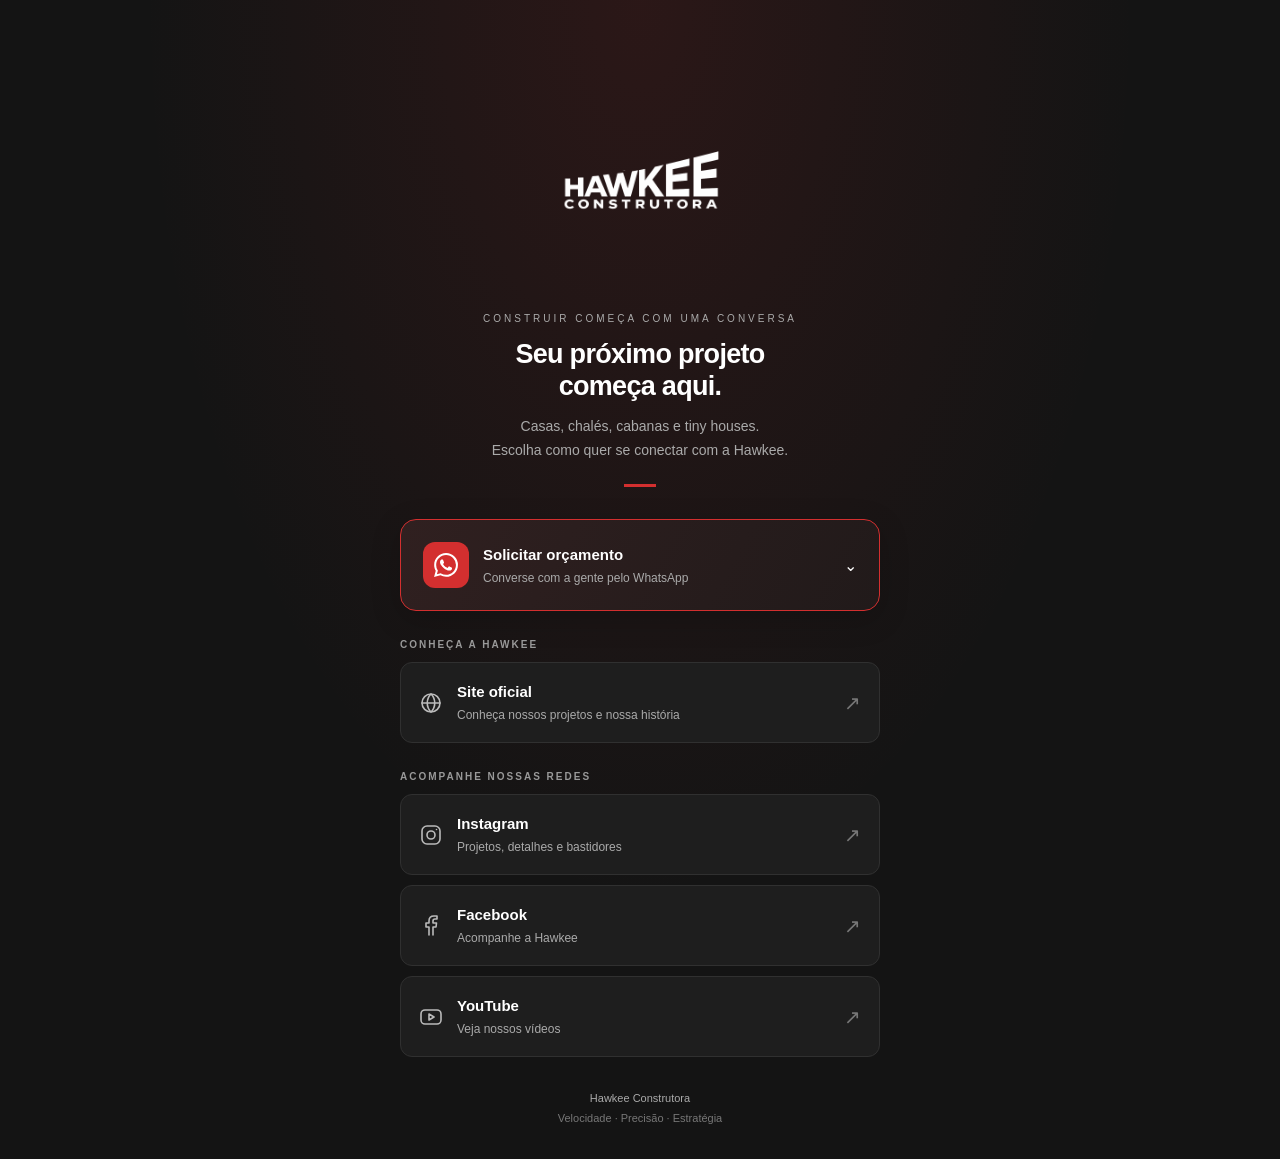
==== links-hawkee/index.html @ 6ddd656e "Add files via upload" ====
<!doctype html>
<html lang="pt-BR"><head><meta charset="utf-8"><meta name="viewport" content="width=device-width,initial-scale=1"><meta name="robots" content="noindex,follow"><meta name="description" content="Converse com a Hawkee Construtora, solicite um orçamento e acompanhe nossas redes sociais."><title>Hawkee Construtora | Links oficiais</title><link rel="icon" href="/img/favicon.png"><style>
*{box-sizing:border-box}body{margin:0;background:#141414;color:#fff;font-family:Arial,Helvetica,sans-serif;min-height:100vh;background-image:radial-gradient(ellipse at 50% 0,rgba(211,47,47,.12),transparent 55%)}main{width:min(100% - 40px,480px);margin:auto;padding:54px 0 30px}header{text-align:center;margin-bottom:32px}.logo{width:230px;max-width:80%;height:auto;filter:brightness(0) invert(1)}.eyebrow{font-size:10px;text-transform:uppercase;letter-spacing:3px;color:#aaa;margin:25px 0 14px}h1{font-size:27px;line-height:1.2;letter-spacing:-.7px;margin:0 0 12px}header p{color:#aaa;font-size:14px;line-height:1.7;margin:0}.accent{width:32px;height:3px;background:#d32f2f;margin:22px auto 0}.budget{border:1px solid #d32f2f;border-radius:16px;background:linear-gradient(120deg,#302020,#211a1a);overflow:hidden;box-shadow:0 8px 30px #0003}summary{list-style:none;cursor:pointer;display:flex;align-items:center;gap:14px;padding:22px}summary::-webkit-details-marker{display:none}summary .wa{color:#fff;background:#d32f2f;border-radius:12px;padding:11px;display:flex;flex-shrink:0}svg{width:24px;height:24px}.wa svg,.contact svg{fill:currentColor}strong{font-size:15px;display:block;line-height:1.4}small{display:block;font-size:12px;color:#aaa;line-height:1.5;margin-top:4px}.chevron{margin-left:auto;transition:transform .2s}details[open] .chevron{transform:rotate(180deg)}.contacts{padding:0 16px 16px;display:grid;gap:8px}.contact{display:flex;gap:12px;align-items:center;background:#171717;border:1px solid #393030;padding:14px;border-radius:10px;color:white;text-decoration:none}.contact svg{color:#54d58b;width:22px;flex-shrink:0}.contact>span:last-child{margin-left:auto}.contact:hover{border-color:#54d58b}h2{font-size:10px;letter-spacing:2px;text-transform:uppercase;color:#999;margin:28px 0 12px}.link{display:flex;align-items:center;gap:14px;padding:18px;background:#1e1e1e;border:1px solid #303030;border-radius:12px;color:white;text-decoration:none;margin-bottom:10px;transition:border-color .2s,background .2s}.icon{display:flex;color:#bbb}.arrow{margin-left:auto;color:#777;font-size:20px}.link:hover{border-color:#d32f2f;background:#252020}a:focus-visible,summary:focus-visible{outline:2px solid #fff;outline-offset:4px}footer{text-align:center;font-size:11px;line-height:1.8;color:#777;margin-top:32px}footer b{font-weight:400;color:#aaa} @media(max-width:360px){main{width:calc(100% - 28px);padding-top:32px}summary{padding:17px;gap:10px}strong{font-size:14px}h1{font-size:24px}}@media(prefers-reduced-motion:reduce){*{transition:none!important}}
</style></head><body><main><header><img class="logo" src="/img/Hawkee%20-%20Logomarca2.png" alt="Hawkee Construtora"><div class="eyebrow">Construir começa com uma conversa</div><h1>Seu próximo projeto<br>começa aqui.</h1><p>Casas, chalés, cabanas e tiny houses.<br>Escolha como quer se conectar com a Hawkee.</p><div class="accent"></div></header>
<details class="budget"><summary><span class="wa"><svg aria-hidden="true" viewBox="0 0 24 24"><path d="M17.472 14.382c-.297-.149-1.758-.867-2.03-.967-.273-.099-.471-.148-.67.15-.197.297-.767.966-.94 1.164-.173.199-.347.223-.644.075-.297-.15-1.255-.463-2.39-1.475-.883-.788-1.48-1.761-1.653-2.059-.173-.297-.018-.458.13-.606.134-.133.298-.347.446-.52.149-.174.198-.298.298-.497.099-.198.05-.371-.025-.52-.075-.149-.669-1.612-.916-2.207-.242-.579-.487-.5-.669-.51a12.8 12.8 0 0 0-.57-.01c-.198 0-.52.074-.792.372-.272.297-1.04 1.016-1.04 2.479 0 1.462 1.065 2.875 1.213 3.074.149.198 2.096 3.2 5.077 4.487.709.306 1.262.489 1.694.625.712.227 1.36.195 1.871.118.571-.085 1.758-.719 2.006-1.413.248-.694.248-1.289.173-1.413-.074-.124-.272-.198-.57-.347m-5.421 7.403h-.004a9.87 9.87 0 0 1-5.031-1.378l-.361-.214-3.741.982.998-3.648-.235-.374a9.86 9.86 0 0 1-1.51-5.26c.001-5.45 4.436-9.884 9.888-9.884 2.64 0 5.122 1.03 6.988 2.898a9.825 9.825 0 0 1 2.893 6.994c-.003 5.45-4.437 9.884-9.885 9.884m8.413-18.297A11.815 11.815 0 0 0 12.05 0C5.495 0 .16 5.335.157 11.892c0 2.096.547 4.142 1.588 5.945L.057 24l6.305-1.654a11.882 11.882 0 0 0 5.683 1.448h.005c6.554 0 11.89-5.335 11.893-11.893a11.821 11.821 0 0 0-3.48-8.413Z"/></svg></span><span><strong>Solicitar orçamento</strong><small>Converse com a gente pelo WhatsApp</small></span><span class="chevron" aria-hidden="true">⌄</span></summary><div class="contacts"><a class="contact" href="https://wa.me/5548988520939?text=Ol%C3%A1%21%20Vim%20pela%20p%C3%A1gina%20de%20links%20da%20Hawkee%20e%20gostaria%20de%20solicitar%20um%20or%C3%A7amento." target="_blank" rel="noopener noreferrer"><svg aria-hidden="true" viewBox="0 0 24 24"><path d="M17.472 14.382c-.297-.149-1.758-.867-2.03-.967-.273-.099-.471-.148-.67.15-.197.297-.767.966-.94 1.164-.173.199-.347.223-.644.075-.297-.15-1.255-.463-2.39-1.475-.883-.788-1.48-1.761-1.653-2.059-.173-.297-.018-.458.13-.606.134-.133.298-.347.446-.52.149-.174.198-.298.298-.497.099-.198.05-.371-.025-.52-.075-.149-.669-1.612-.916-2.207-.242-.579-.487-.5-.669-.51a12.8 12.8 0 0 0-.57-.01c-.198 0-.52.074-.792.372-.272.297-1.04 1.016-1.04 2.479 0 1.462 1.065 2.875 1.213 3.074.149.198 2.096 3.2 5.077 4.487.709.306 1.262.489 1.694.625.712.227 1.36.195 1.871.118.571-.085 1.758-.719 2.006-1.413.248-.694.248-1.289.173-1.413-.074-.124-.272-.198-.57-.347m-5.421 7.403h-.004a9.87 9.87 0 0 1-5.031-1.378l-.361-.214-3.741.982.998-3.648-.235-.374a9.86 9.86 0 0 1-1.51-5.26c.001-5.45 4.436-9.884 9.888-9.884 2.64 0 5.122 1.03 6.988 2.898a9.825 9.825 0 0 1 2.893 6.994c-.003 5.45-4.437 9.884-9.885 9.884m8.413-18.297A11.815 11.815 0 0 0 12.05 0C5.495 0 .16 5.335.157 11.892c0 2.096.547 4.142 1.588 5.945L.057 24l6.305-1.654a11.882 11.882 0 0 0 5.683 1.448h.005c6.554 0 11.89-5.335 11.893-11.893a11.821 11.821 0 0 0-3.48-8.413Z"/></svg><span><strong>Falar com Patrick</strong><small>(48) 98852-0939</small></span><span aria-hidden="true">↗</span></a><a class="contact" href="https://wa.me/5548988682569?text=Ol%C3%A1%21%20Vim%20pela%20p%C3%A1gina%20de%20links%20da%20Hawkee%20e%20gostaria%20de%20solicitar%20um%20or%C3%A7amento." target="_blank" rel="noopener noreferrer"><svg aria-hidden="true" viewBox="0 0 24 24"><path d="M17.472 14.382c-.297-.149-1.758-.867-2.03-.967-.273-.099-.471-.148-.67.15-.197.297-.767.966-.94 1.164-.173.199-.347.223-.644.075-.297-.15-1.255-.463-2.39-1.475-.883-.788-1.48-1.761-1.653-2.059-.173-.297-.018-.458.13-.606.134-.133.298-.347.446-.52.149-.174.198-.298.298-.497.099-.198.05-.371-.025-.52-.075-.149-.669-1.612-.916-2.207-.242-.579-.487-.5-.669-.51a12.8 12.8 0 0 0-.57-.01c-.198 0-.52.074-.792.372-.272.297-1.04 1.016-1.04 2.479 0 1.462 1.065 2.875 1.213 3.074.149.198 2.096 3.2 5.077 4.487.709.306 1.262.489 1.694.625.712.227 1.36.195 1.871.118.571-.085 1.758-.719 2.006-1.413.248-.694.248-1.289.173-1.413-.074-.124-.272-.198-.57-.347m-5.421 7.403h-.004a9.87 9.87 0 0 1-5.031-1.378l-.361-.214-3.741.982.998-3.648-.235-.374a9.86 9.86 0 0 1-1.51-5.26c.001-5.45 4.436-9.884 9.888-9.884 2.64 0 5.122 1.03 6.988 2.898a9.825 9.825 0 0 1 2.893 6.994c-.003 5.45-4.437 9.884-9.885 9.884m8.413-18.297A11.815 11.815 0 0 0 12.05 0C5.495 0 .16 5.335.157 11.892c0 2.096.547 4.142 1.588 5.945L.057 24l6.305-1.654a11.882 11.882 0 0 0 5.683 1.448h.005c6.554 0 11.89-5.335 11.893-11.893a11.821 11.821 0 0 0-3.48-8.413Z"/></svg><span><strong>Falar com Vinícius</strong><small>(48) 98868-2569</small></span><span aria-hidden="true">↗</span></a></div></details>
<h2>Conheça a Hawkee</h2><a class="link" href="https://www.hawkeesc.com.br" target="_blank" rel="noopener noreferrer"><span class="icon"><svg aria-hidden="true" viewBox="0 0 24 24" fill="none" stroke="currentColor" stroke-width="1.6" stroke-linecap="round" stroke-linejoin="round"><circle cx="12" cy="12" r="9"/><path d="M3 12h18M12 3c5 5 5 13 0 18-5-5-5-13 0-18Z"/></svg></span><span><strong>Site oficial</strong><small>Conheça nossos projetos e nossa história</small></span><span class="arrow" aria-hidden="true">↗</span></a>
<h2>Acompanhe nossas redes</h2><a class="link" href="https://www.instagram.com/hawkeebrasil/" target="_blank" rel="noopener noreferrer"><span class="icon"><svg aria-hidden="true" viewBox="0 0 24 24" fill="none" stroke="currentColor" stroke-width="1.6" stroke-linecap="round" stroke-linejoin="round"><rect x="3" y="3" width="18" height="18" rx="5"/><circle cx="12" cy="12" r="4"/><path d="M17.5 6.5h.01"/></svg></span><span><strong>Instagram</strong><small>Projetos, detalhes e bastidores</small></span><span class="arrow" aria-hidden="true">↗</span></a><a class="link" href="https://www.facebook.com/hawkeeconstrutora" target="_blank" rel="noopener noreferrer"><span class="icon"><svg aria-hidden="true" viewBox="0 0 24 24" fill="none" stroke="currentColor" stroke-width="1.6" stroke-linecap="round" stroke-linejoin="round"><path d="M14 21v-8h3l.5-4H14V7c0-1 .5-2 2-2h2V2h-3c-3 0-5 2-5 5v2H7v4h3v8"/></svg></span><span><strong>Facebook</strong><small>Acompanhe a Hawkee</small></span><span class="arrow" aria-hidden="true">↗</span></a><a class="link" href="https://www.youtube.com/@hawkeesc" target="_blank" rel="noopener noreferrer"><span class="icon"><svg aria-hidden="true" viewBox="0 0 24 24" fill="none" stroke="currentColor" stroke-width="1.6" stroke-linecap="round" stroke-linejoin="round"><rect x="2" y="5" width="20" height="14" rx="4"/><path d="m10 9 5 3-5 3Z"/></svg></span><span><strong>YouTube</strong><small>Veja nossos vídeos</small></span><span class="arrow" aria-hidden="true">↗</span></a>
<footer><b>Hawkee Construtora</b><br>Velocidade · Precisão · Estratégia</footer></main></body></html>
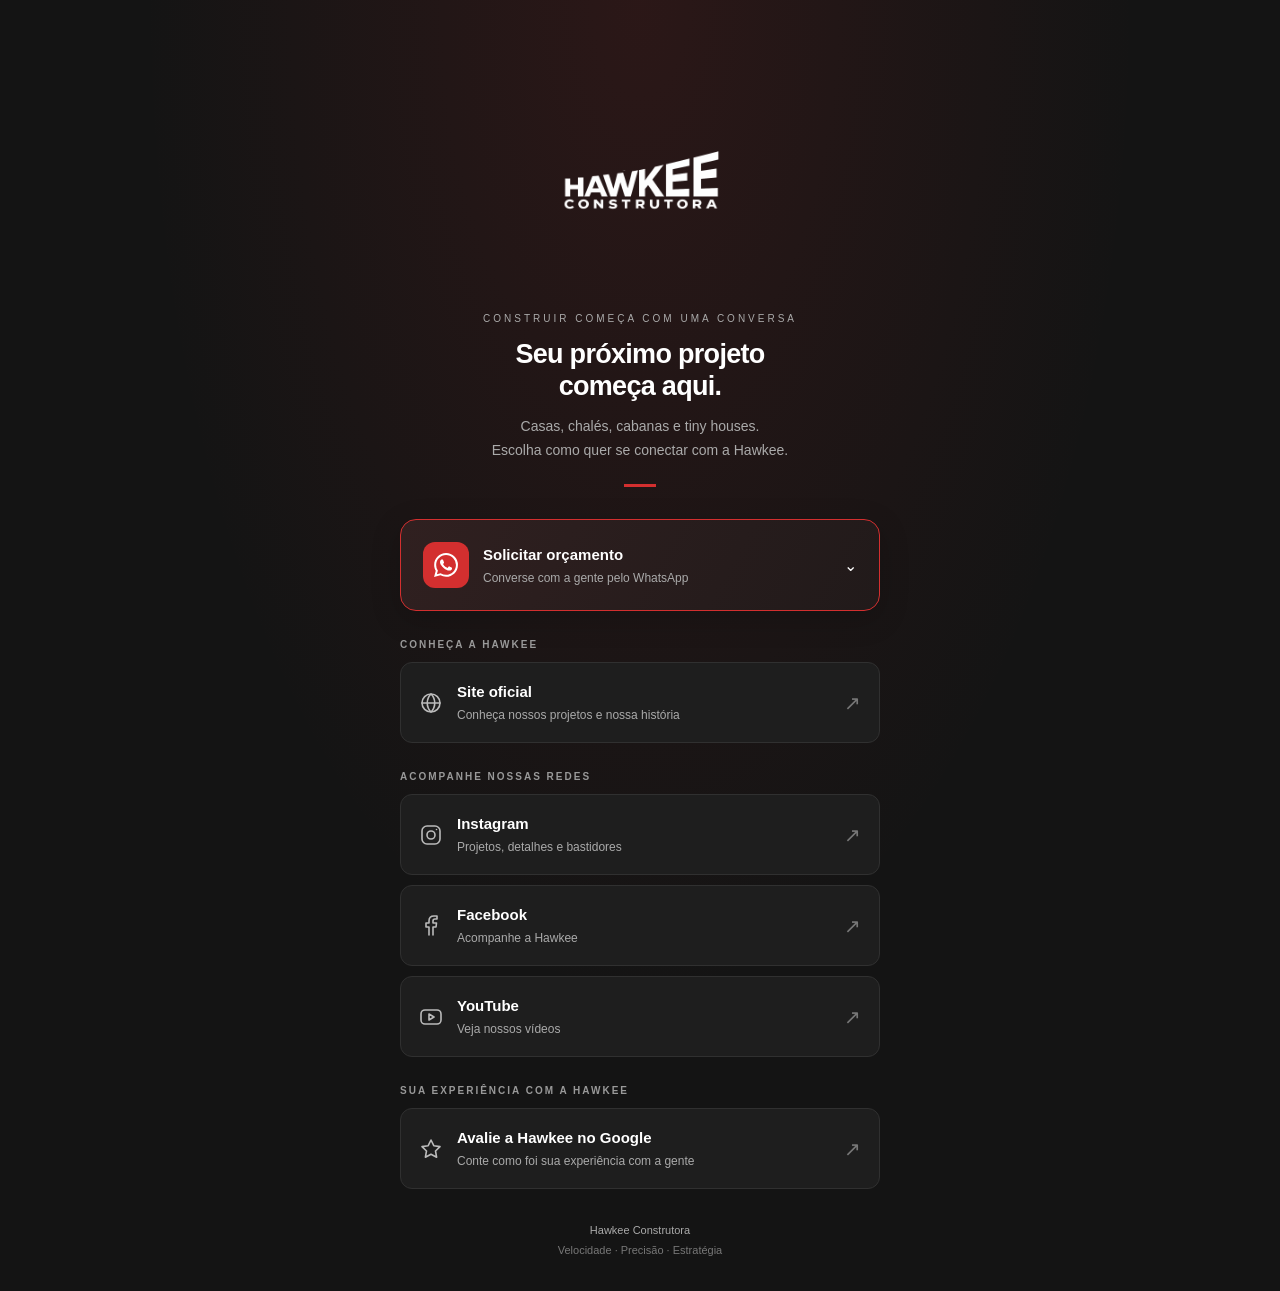
==== commit d7bbf87c: "Add files via upload" ====
--- a/links-hawkee/index.html
+++ b/links-hawkee/index.html
@@ -5,4 +5,4 @@
 <details class="budget"><summary><span class="wa"><svg aria-hidden="true" viewBox="0 0 24 24"><path d="M17.472 14.382c-.297-.149-1.758-.867-2.03-.967-.273-.099-.471-.148-.67.15-.197.297-.767.966-.94 1.164-.173.199-.347.223-.644.075-.297-.15-1.255-.463-2.39-1.475-.883-.788-1.48-1.761-1.653-2.059-.173-.297-.018-.458.13-.606.134-.133.298-.347.446-.52.149-.174.198-.298.298-.497.099-.198.05-.371-.025-.52-.075-.149-.669-1.612-.916-2.207-.242-.579-.487-.5-.669-.51a12.8 12.8 0 0 0-.57-.01c-.198 0-.52.074-.792.372-.272.297-1.04 1.016-1.04 2.479 0 1.462 1.065 2.875 1.213 3.074.149.198 2.096 3.2 5.077 4.487.709.306 1.262.489 1.694.625.712.227 1.36.195 1.871.118.571-.085 1.758-.719 2.006-1.413.248-.694.248-1.289.173-1.413-.074-.124-.272-.198-.57-.347m-5.421 7.403h-.004a9.87 9.87 0 0 1-5.031-1.378l-.361-.214-3.741.982.998-3.648-.235-.374a9.86 9.86 0 0 1-1.51-5.26c.001-5.45 4.436-9.884 9.888-9.884 2.64 0 5.122 1.03 6.988 2.898a9.825 9.825 0 0 1 2.893 6.994c-.003 5.45-4.437 9.884-9.885 9.884m8.413-18.297A11.815 11.815 0 0 0 12.05 0C5.495 0 .16 5.335.157 11.892c0 2.096.547 4.142 1.588 5.945L.057 24l6.305-1.654a11.882 11.882 0 0 0 5.683 1.448h.005c6.554 0 11.89-5.335 11.893-11.893a11.821 11.821 0 0 0-3.48-8.413Z"/></svg></span><span><strong>Solicitar orçamento</strong><small>Converse com a gente pelo WhatsApp</small></span><span class="chevron" aria-hidden="true">⌄</span></summary><div class="contacts"><a class="contact" href="https://wa.me/5548988520939?text=Ol%C3%A1%21%20Vim%20pela%20p%C3%A1gina%20de%20links%20da%20Hawkee%20e%20gostaria%20de%20solicitar%20um%20or%C3%A7amento." target="_blank" rel="noopener noreferrer"><svg aria-hidden="true" viewBox="0 0 24 24"><path d="M17.472 14.382c-.297-.149-1.758-.867-2.03-.967-.273-.099-.471-.148-.67.15-.197.297-.767.966-.94 1.164-.173.199-.347.223-.644.075-.297-.15-1.255-.463-2.39-1.475-.883-.788-1.48-1.761-1.653-2.059-.173-.297-.018-.458.13-.606.134-.133.298-.347.446-.52.149-.174.198-.298.298-.497.099-.198.05-.371-.025-.52-.075-.149-.669-1.612-.916-2.207-.242-.579-.487-.5-.669-.51a12.8 12.8 0 0 0-.57-.01c-.198 0-.52.074-.792.372-.272.297-1.04 1.016-1.04 2.479 0 1.462 1.065 2.875 1.213 3.074.149.198 2.096 3.2 5.077 4.487.709.306 1.262.489 1.694.625.712.227 1.36.195 1.871.118.571-.085 1.758-.719 2.006-1.413.248-.694.248-1.289.173-1.413-.074-.124-.272-.198-.57-.347m-5.421 7.403h-.004a9.87 9.87 0 0 1-5.031-1.378l-.361-.214-3.741.982.998-3.648-.235-.374a9.86 9.86 0 0 1-1.51-5.26c.001-5.45 4.436-9.884 9.888-9.884 2.64 0 5.122 1.03 6.988 2.898a9.825 9.825 0 0 1 2.893 6.994c-.003 5.45-4.437 9.884-9.885 9.884m8.413-18.297A11.815 11.815 0 0 0 12.05 0C5.495 0 .16 5.335.157 11.892c0 2.096.547 4.142 1.588 5.945L.057 24l6.305-1.654a11.882 11.882 0 0 0 5.683 1.448h.005c6.554 0 11.89-5.335 11.893-11.893a11.821 11.821 0 0 0-3.48-8.413Z"/></svg><span><strong>Falar com Patrick</strong><small>(48) 98852-0939</small></span><span aria-hidden="true">↗</span></a><a class="contact" href="https://wa.me/5548988682569?text=Ol%C3%A1%21%20Vim%20pela%20p%C3%A1gina%20de%20links%20da%20Hawkee%20e%20gostaria%20de%20solicitar%20um%20or%C3%A7amento." target="_blank" rel="noopener noreferrer"><svg aria-hidden="true" viewBox="0 0 24 24"><path d="M17.472 14.382c-.297-.149-1.758-.867-2.03-.967-.273-.099-.471-.148-.67.15-.197.297-.767.966-.94 1.164-.173.199-.347.223-.644.075-.297-.15-1.255-.463-2.39-1.475-.883-.788-1.48-1.761-1.653-2.059-.173-.297-.018-.458.13-.606.134-.133.298-.347.446-.52.149-.174.198-.298.298-.497.099-.198.05-.371-.025-.52-.075-.149-.669-1.612-.916-2.207-.242-.579-.487-.5-.669-.51a12.8 12.8 0 0 0-.57-.01c-.198 0-.52.074-.792.372-.272.297-1.04 1.016-1.04 2.479 0 1.462 1.065 2.875 1.213 3.074.149.198 2.096 3.2 5.077 4.487.709.306 1.262.489 1.694.625.712.227 1.36.195 1.871.118.571-.085 1.758-.719 2.006-1.413.248-.694.248-1.289.173-1.413-.074-.124-.272-.198-.57-.347m-5.421 7.403h-.004a9.87 9.87 0 0 1-5.031-1.378l-.361-.214-3.741.982.998-3.648-.235-.374a9.86 9.86 0 0 1-1.51-5.26c.001-5.45 4.436-9.884 9.888-9.884 2.64 0 5.122 1.03 6.988 2.898a9.825 9.825 0 0 1 2.893 6.994c-.003 5.45-4.437 9.884-9.885 9.884m8.413-18.297A11.815 11.815 0 0 0 12.05 0C5.495 0 .16 5.335.157 11.892c0 2.096.547 4.142 1.588 5.945L.057 24l6.305-1.654a11.882 11.882 0 0 0 5.683 1.448h.005c6.554 0 11.89-5.335 11.893-11.893a11.821 11.821 0 0 0-3.48-8.413Z"/></svg><span><strong>Falar com Vinícius</strong><small>(48) 98868-2569</small></span><span aria-hidden="true">↗</span></a></div></details>
 <h2>Conheça a Hawkee</h2><a class="link" href="https://www.hawkeesc.com.br" target="_blank" rel="noopener noreferrer"><span class="icon"><svg aria-hidden="true" viewBox="0 0 24 24" fill="none" stroke="currentColor" stroke-width="1.6" stroke-linecap="round" stroke-linejoin="round"><circle cx="12" cy="12" r="9"/><path d="M3 12h18M12 3c5 5 5 13 0 18-5-5-5-13 0-18Z"/></svg></span><span><strong>Site oficial</strong><small>Conheça nossos projetos e nossa história</small></span><span class="arrow" aria-hidden="true">↗</span></a>
 <h2>Acompanhe nossas redes</h2><a class="link" href="https://www.instagram.com/hawkeebrasil/" target="_blank" rel="noopener noreferrer"><span class="icon"><svg aria-hidden="true" viewBox="0 0 24 24" fill="none" stroke="currentColor" stroke-width="1.6" stroke-linecap="round" stroke-linejoin="round"><rect x="3" y="3" width="18" height="18" rx="5"/><circle cx="12" cy="12" r="4"/><path d="M17.5 6.5h.01"/></svg></span><span><strong>Instagram</strong><small>Projetos, detalhes e bastidores</small></span><span class="arrow" aria-hidden="true">↗</span></a><a class="link" href="https://www.facebook.com/hawkeeconstrutora" target="_blank" rel="noopener noreferrer"><span class="icon"><svg aria-hidden="true" viewBox="0 0 24 24" fill="none" stroke="currentColor" stroke-width="1.6" stroke-linecap="round" stroke-linejoin="round"><path d="M14 21v-8h3l.5-4H14V7c0-1 .5-2 2-2h2V2h-3c-3 0-5 2-5 5v2H7v4h3v8"/></svg></span><span><strong>Facebook</strong><small>Acompanhe a Hawkee</small></span><span class="arrow" aria-hidden="true">↗</span></a><a class="link" href="https://www.youtube.com/@hawkeesc" target="_blank" rel="noopener noreferrer"><span class="icon"><svg aria-hidden="true" viewBox="0 0 24 24" fill="none" stroke="currentColor" stroke-width="1.6" stroke-linecap="round" stroke-linejoin="round"><rect x="2" y="5" width="20" height="14" rx="4"/><path d="m10 9 5 3-5 3Z"/></svg></span><span><strong>YouTube</strong><small>Veja nossos vídeos</small></span><span class="arrow" aria-hidden="true">↗</span></a>
-<footer><b>Hawkee Construtora</b><br>Velocidade · Precisão · Estratégia</footer></main></body></html>+<h2>Sua experiência com a Hawkee</h2><a class="link" href="https://g.page/r/CZ_xVRhXP12LEBM/review" target="_blank" rel="noopener noreferrer"><span class="icon"><svg aria-hidden="true" viewBox="0 0 24 24" fill="none" stroke="currentColor" stroke-width="1.6" stroke-linecap="round" stroke-linejoin="round"><path d="m12 3 2.8 5.7 6.2.9-4.5 4.4 1.1 6.2-5.6-3-5.6 3 1.1-6.2L3 9.6l6.2-.9Z"/></svg></span><span><strong>Avalie a Hawkee no Google</strong><small>Conte como foi sua experiência com a gente</small></span><span class="arrow" aria-hidden="true">↗</span></a><footer><b>Hawkee Construtora</b><br>Velocidade · Precisão · Estratégia</footer></main></body></html>
